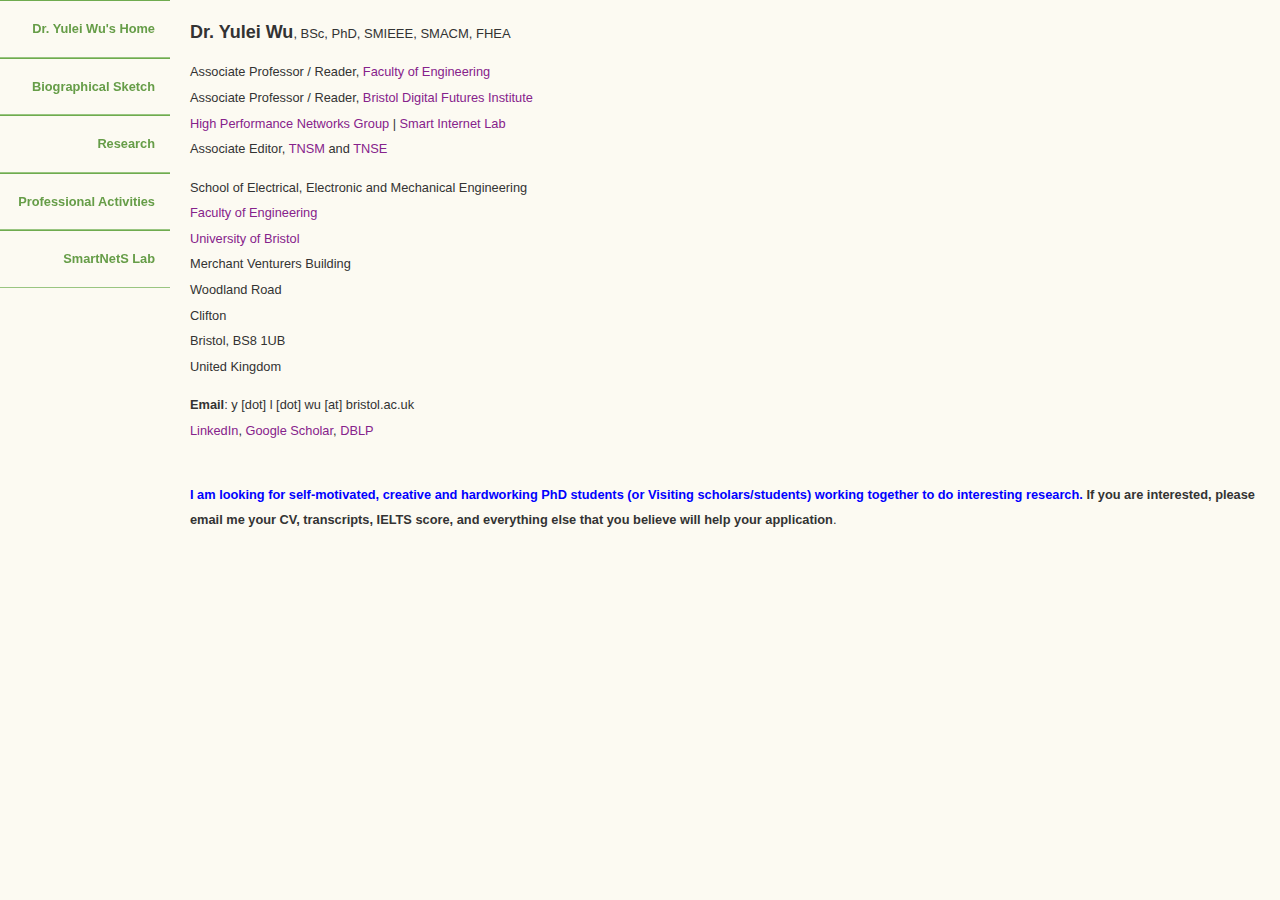
==== index.html @ 0d7cc4f5 "Update index.html" ====
<!DOCTYPE html PUBLIC "-//W3C//DTD XHTML 1.0 Transitional//EN" "http://www.w3.org/TR/xhtml1/DTD/xhtml1-transitional.dtd">
<html lang="en" xmlns="http://www.w3.org/1999/xhtml">

<head>
<title>Dr. Yulei Wu @ University of Bristol, UK</title>
<meta http-equiv="Content-Type" content="text/html; charset=iso-8859-1" />
<link href="style.css" rel="stylesheet" type="text/css" />
<meta name="viewport" content="width=device-width, minimum-scale=1.0, maximum-scale=1.0" />
</head>

<body οncοntextmenu="return false">
<section id="container">
  <aside id="navcontainer" class="column-left">
    <ul id="navlist">
      <li><a href="index.html">Dr. Yulei Wu's Home</a></li>
      <li><a href="bio.html">Biographical Sketch</a></li>
      <li><a href="research.html">Research</a></li>
      <li><a href="services.html">Professional Activities</a></li>
      <li><a href="https://wu-lab.exeter.ac.uk">SmartNetS Lab</a></li>
    </ul>
  </aside>

  <section id="content" class="column-right">
<!--    <img class="imgleft" src="images/yw.jpeg" alt="" height="270" /> -->
    <font size=4><b>Dr. Yulei Wu</b></font>, <font size=2>BSc, PhD, SMIEEE, SMACM, FHEA</font></br>
    <p>
    	Associate Professor / Reader, <a href="https://www.bristol.ac.uk/engineering/", target=_blank>Faculty of Engineering</a></br>
      Associate Professor / Reader, <a href="https://www.bristol.ac.uk/bristol-digital-futures-institute/", target=_blank>Bristol Digital Futures Institute</a></br>
      <a href="https://www.bristol.ac.uk/engineering/research/hpn/", target=_blank>High Performance Networks Group</a> | <a href="https://www.bristol.ac.uk/engineering/research/smart/", target=_blank>Smart Internet Lab</a> </br>
<!--    	PI of Smart Networks and Services (SmartNetS) Lab</br>-->
    	Associate Editor, <a href="https://www.comsoc.org/publications/journals/ieee-tnsm", target=_blank>TNSM</a> and <a href="https://www.comsoc.org/publications/journals/ieee-tnse", target=_blank>TNSE</a></br>
<!--    	Programme Lead of MSc Advanced Computer Science programmes</br>-->
    </p>
    <p>
      
    	School of Electrical, Electronic and Mechanical Engineering</br>
      <a href="https://www.bristol.ac.uk/engineering/", target=_blank>Faculty of Engineering</a></br>
      <a href="https://www.bristol.ac.uk" target=_blank>University of Bristol</a></br>
      Merchant Venturers Building</br>
      Woodland Road</br>
      Clifton</br>
      Bristol, BS8 1UB</br>
    	United Kingdom
    </p>
        
    <p>
    	<!--<b>Tel</b>: +44 (0) 1392 725832</br>-->
    	<b>Email</b>: y [dot] l [dot] wu [at] bristol.ac.uk</br>
    	<a href="https://www.linkedin.com/in/yulei-wu-7825ba165/" target=_blank>LinkedIn</a>, 
    	<a href="https://scholar.google.co.uk/citations?user=RQufjfYAAAAJ&hl=en&oi=ao" target=_blank>Google Scholar</a>, 
    	<a href="https://dblp.org/pers/hd/w/Wu:Yulei" target=_blank>DBLP</a>
    </p>
    <p>
    </br>
    <b><font color="blue">I am looking for self-motivated, creative and hardworking PhD students (or Visiting scholars/students) working together to do interesting research.</font> If you are interested, please email me your CV, transcripts, IELTS score, and everything else that you believe will help your application</b>.
<!--; For <b>PhD funding</b> click <a href="http://www.exeter.ac.uk/pg-research/money/phdfunding/" target=_blank>here</a>; For <b>how to apply</b> click <a href="http://www.exeter.ac.uk/pg-research/apply/" target=_blank>here</a>.-->
    </br>
    </br>
    </p>
<!--
    <h2>Latest News</h2>
    <ul>
    [2021]
    	<li>The website of my group is launched - <a href="https://wu-lab.exeter.ac.uk" target=_blank>https://wu-lab.exeter.ac.uk</a>. The latest news will be posted there.</li>
    	<li>Juan Zhang got her paper entitled "System Revenue Maximization for Offloading Decisions in Mobile Edge Computing" accepted by IEEE ICC-2021. Congratulations!</li>
    [2020]
    	<li>Congratulations to Dr. Yulei Wu for his elevation to the grade of ACM Senior Member.</li>
    	<li>Our paper entitled "Deep Learning for Privacy Preservation in Autonomous Moving Platforms Enhanced 5G Heterogeneous Networks" has recently been accepted by Computer Networks. You can access the paper <a href="https://authors.elsevier.com/sd/article/S1389-1286(20)31327-X", target=_blank>here</a></li>
    	<li>Haozhe Wang got his paper entitled "A Graph Neural Network-based Digital Twin for Network Slicing Management" accepted by IEEE Transactions on Industrial Informatics. Congratulations!</li>
    	<li>Welcome Mustafa Albalushi to start his PhD in my group.</li>
    	<li>Welcome Zijie Huang to start her PhD in my group.</li>
    	<li>Congratulations to Dr. Yulei Wu for his appointment as an Associate Editor of IEEE Transactions on Network Science and Engineering.</li>
    	<li>Our paper entitled "Blockchain-based Privacy Preservation for 5G-enabled Drone Communications" has been accepted by IEEE Network. You can access the paper <a href="https://arxiv.org/pdf/2009.03164.pdf", target=_blank>here</a></li>
    	<li>I am serving as the Program Co-Chair for IEEE SustainCom-2020. CFP: <a href="https://hpcn.exeter.ac.uk/sustaincom2020/", target=_blank>The 10th IEEE International Conference on Sustainable Computing and Communications (SustainCom-2020)</a>, Exeter, UK, 15-17 October 2020. (Deadline: 22 July 2020) </li>
    	<li>Juan Zhang got her paper entitled "Balancing Energy Consumption and Reputation Gain of UAV Scheduling in Edge Computing" accepted by IEEE Transactions on Cognitive Communications and Networking. Congratulations!</li>
    	<li>I am serving as a Reviewer of Newton Prize.</li>
    	<li>Chen Li got her paper entitled "A Multi-Period Multi-Objective Portfolio Selection Model with Fuzzy Random Returns for Large Scale Securities Data" accepted by IEEE Transactions on Fuzzy Systems. Congratulations!</li>
    	<li>Xiangle Cheng got his paper entitled "Safeguard Network Slicing in 5G: A Learning Augmented Optimization Approach" accepted by IEEE Journal on Selected Areas in Communications. Congratulations!</li>
    	<li>I am serving as a Reviewer of NSERC Discovery Grant.</li>
    	<li>One paper entitled "Automatic Virtual Network Embedding: A Deep Reinforcement Learning Approach with Graph Convolutional Networks" has been accepted by IEEE Journal on Selected Areas in Communications.</li>
    	<li>I am serving as the Program Co-Chair for IEEE Blockchain-2020. CFP: <a href="http://www.blockchain-ieee.org", target=_blank>The 3rd IEEE International Conference on Blockchain (Blockchain-2020)</a>, Rhodes Island, Greece, 02-06 November 2020. (Deadline: 08 August 2020) </li>
    	<li>Yuan Zuo got his paper entitled "An Intelligent Anomaly Detection Scheme for Micro-services Architectures with Temporal and Spatial Data Analysis" accepted by IEEE Transactions on Cognitive Communications and Networking. Congratulations!</li>
    [2018 - 2019]
    	<li>One paper entitled "FISE: A Forwarding Table Structure for Enterprise Networks" has been accepted by IEEE Transactions on Network and Service Management. </li>
    	<li>One paper entitled "Toward Optimal Resource Scheduling for Internet of Things under Imperfect CSI" has been accepted by IEEE Internet of Things Journal. </li>
    	<li>Yuan Zuo successfully defended his Ph.D. dissertation. Congratulations!</li>
    	<li>Xiangle Cheng successfully defended his Ph.D. dissertation. Congratulations!</li>
    	<li>CFP: <a href="https://smartcns2019.sau.edu.cn", target=_blank>The 10th IEEE International Conference on Smart Computing, Networking and Services (SmartCNS-2019)</a>, Shenyang, China, 21-23 October 2019. (Deadline: 31 July 2019) </li>
    	<li>Haozhe Wang got his paper entitled "Data-driven Dynamic Resource Scheduling for Network Slicing: A Deep Reinforcement Learning Approach" accepted by Elsevier Information Sciences. Congratulations!</li>
    	<li>CFP: IEEE Journal of Biomedical and Health Informatics, <a href="https://jbhi.embs.org/special-issues/blockchain-and-healthcare-computing/", target=_blank>Special Issue on Blockchain and Healthcare Computing</a> (Deadline: 1 October 2019)</li>
    	<li>CFP: IEEE Transactions on Cognitive Communications and Networking, <a href="https://www.comsoc.org/publications/journals/ieee-tccn/cfp/intelligent-resource-management-5g-and-beyond", target=_blank> Special Issue on Intelligent Resource Management for 5G and Beyond</a> (Deadline: 1 August 2019)</li>
    	<li>CFP: IEEE Transactions on Network Science and Engineering, <a href="https://www.comsoc.org/publications/journals/ieee-tnse/cfp/blockchain-future-networks-and-vertical-industries", target=_blank>Special Issue on Blockchain in Future Networks and Vertical Industries</a> (Deadline: 1 September 2019)</li>
    	<li>PhD Global Excellence Scholarships for international students, click <a href='http://www.exeter.ac.uk/pg-research/money/phdfunding/globalexcellence/' target=_blank>here</a> for more information. Get in touch if interested.</li>
    	<li>Our paper "Network Function Virtualization in Dynamic Networks: A Stochastic Perspective" is selected for the <a href='https://ieeexplore.ieee.org/stamp/stamp.jsp?tp=&arnumber=8610420' target=_blank>Scanning the Literature column of IEEE Network</a>.</li>
    	<li>Our paper "Stochastic Performance Analysis of Network Function Virtualisation in Future Internet," has been accepted by IEEE Journal on Selected Areas in Communications.</li>
    	<li>CFP: IEEE Transactions on Computational Social Systems, <a href="http://www.ieeesmc.org/images/publications/css/CFP-TCSS-SI_final.pdf" target=_blank>Special Issue on Social Sensing and Privacy Computing in Intelligent Social Systems</a> (Deadline: 30 June 2019)</li>
    	<li>Congratulations to Dr. Yulei Wu for his appointment as an Associate Editor of IEEE Transactions on Network and Service Management.</li>
    	<li>CFP: <a href="http://www.indin2019.org/special-sessions/ss07-5g-for-vertical-industry-services" target=_blank>Special Session on 5G for Vertical Industry Services </a>with 2019 IEEE International Conference on Industrial Informatics (INDIN-2019) (Deadline: 15 March 2019); A good quality paper may be considered for publication in IEEE Transactions on Industrial Informatics (I.F.=5.430) subjects to further rounds of review.</li>
    	<li>CFP: <a href="http://www.futuretech-conference.org/2019/index.php" target=_blank>The 14th International Conference on Future Information Technology (FutureTech-2019)</a> (Deadline: 11 January 2019)</li>
    	<li>Postdoc Research Fellow position on Resource Optimisation in 5G Networks, apply <a href="https://jobs.exeter.ac.uk/hrpr_webrecruitment/wrd/run/ETREC107GF.open?VACANCY_ID=112157LudQ&WVID=3817591jNg&LANG=USA" target=_blank>here</a> (Deadline: 7 January 2019)</li>
    	<li>PhD Studentships - Engineering and Physical Sciences Research Council (EPSRC) Doctoral Training Partnership (DTP), if you are interested in the topics of <a href="http://www.exeter.ac.uk/doctoralcollege/documents/Yulei_Wu_ESPRC_DTP_PHD_STUDENTSHIP_TEMPLATE.pdf" target=_blank>Learning-based Anomaly Detection and Prediction in 5G Mobile Networks</a> and <a href="http://www.exeter.ac.uk/doctoralcollege/documents/Yulei_Wu_2_ESPRC_DTP_PHD_STUDENTSHIP_TEMPLATE.pdf" target=_blank>Learning-to-optimization for network slicing in 5G mobile networks</a>, please get in touch and apply <a href="http://www.exeter.ac.uk/studying/funding/award/?id=3387" target=_blank>here</a> (Deadline: 7 January 2019)</li>
    	<li>Chinese students who wish to study a PhD in Exeter, PhD scholarships (in collaboration with the China Scholarship Council) are available. Please email me if interested and apply <a href="http://www.exeter.ac.uk/pg-research/money/phdfunding/chinascholarship/#R5amSYJGZf1BmICd.99" target=_blank>here</a> (Deadline: 7 January 2019) </li>
    	<li>Congratulations to Dr. Yulei Wu for his elevation to the grade of IEEE Senior Member.</li>
    	<li>Our paper "Network Function Virtualization in Dynamic Networks: A Stochastic Perspective," has been accepted by IEEE Journal on Selected Areas in Communications.</li>
    	<li>Postdoc Research Fellow position on 5G Service Function Chain, apply <a href="https://jobs.exeter.ac.uk/hrpr_webrecruitment/wrd/run/ETREC107GF.open?VACANCY_ID=112157LudQ&WVID=3817591jNg&LANG=USA" target=_blank>here</a> (Deadline: 15 July 2018)</li>
    	<li>CFP: IEEE Transactions on Sustainable Computing, 
    	<a href="https://www.computer.org/cms/Computer.org/transactions/cfps/cfp_tsuscsi_idasc.pdf" target=_blank>
    	Special Issue on Intelligent Data Analysis for Sustainable Computing</a> (Deadline: 1 September 2018)</li>
    	<li>CFP: IEEE Journal on Selected Areas in Communications, 
    	<a href="https://www.comsoc.org/publications/journals/ieee-jsac/cfp/series-network" target=_blank>
    	Series on Network Softwarization & Enablers</a></li>
    	<li>CFP: Multimedia Tools and Applications, <a href="http://static.springer.com/sgw/documents/1631723/application/pdf/MTAP+CFP+-+1111T+-+Network+Functions+Virtualization+for+Real-Time+Multimedia+Services.pdf" target=_blank>
    	Special Issue on Network Functions Virtualization for Real-Time Multimedia Services</a> (Deadline: 1 October 2018)</li>
    	<li><a href="http://infoscale.org" target=_blank>The 9th EAI International Conference on 
    	Big Data Technologies and Applications (BDTA-2018) </a>(Deadline: 10 May 2018); 
    	authors of selected best accepted and presented papers will be invited to submit an extended version to the special issues of
    	<a href="https://www.springer.com/engineering/signals/journal/11036" target=_blank>ACM/Springer Mobile Networks 
    	& Applications (MONET)</a> journal and <a href="http://www.cc-pe.net/journalinfo/index.html" target=_blank>
    	Concurrency and Computation: Practice and Experience</a> journal</li>
    	
    	
    </ul>
    -->
  </section>
</section>
</body>
</html>
---- style.css ----
html, body {
	margin : 0;
	padding : 0;
}

body {
	color : #333;
	background : #fcfaf2;
	width : 100%;
	font : 80% "lucida sans", "Trebuchet MS", Arial, Helvetica, Tahoma, sans-serif;
}

section#content {
	margin-left: 170px;
	padding: 20px;
	background : #fcfaf2;
	float: none; width: auto; 
}
.column-left {
	float:left;
}
.column-right {
	float:left;
}
aside#navcontainer {
	width:170px;
	position: fixed; 
}

#container {
	width : 100%;
	margin : 0 auto;
	line-height: 2em;
	color : #333;
}

#navcontainer ul {
	padding: 0;
	margin: 0;
	list-style: none;
	font-family: Helvetica, Arial, sans-serif;
}

#navcontainer li {
	padding:0;
	border-bottom: 1px solid #99C581;
	border-top: 1px solid #6FAB4F;
}

#navcontainer li a:hover {
	background:#669D48;
	color: #fff;
	text-decoration:none;
}
#navcontainer li a {
	color: #669D48;
	display: block;
	padding: 15px 15px;
	text-align: right;
	font-weight:  bold;
	text-decoration: none;
}

a:link, a:visited {
	color : #86228B;
	background : transparent;
	text-decoration : none;
}
a:hover {
	color : #484452;
	text-decoration : none;
}
a:active {
	color : #484500;
	text-decoration : none;
}
img {
	border : none;
}

.quote {
	border-top : 1px solid #A662AA;
	padding : 10px;
	color: #A662AA;
}
.imgleft {
	float: right;
	
}

h2 {
	margin : 0 0 .5em 0;
	font-size : 130%;
	color : #5E516F;
	background : transparent;
}

@media screen and (max-width: 740px) {
	body { font : 60% "lucida sans", "Trebuchet MS", Arial, Helvetica, Tahoma, sans-serif; }	
	.column-left, .column-right { margin:0px; }
	#navcontainer li a { text-align:center; background : #fcfaf2; padding: 8px 8px;}
	section#content, aside#navcontainer { position: relative; float: none; width: auto; margin-left: 0; }
	.imgleft {margin-right:0px}
}
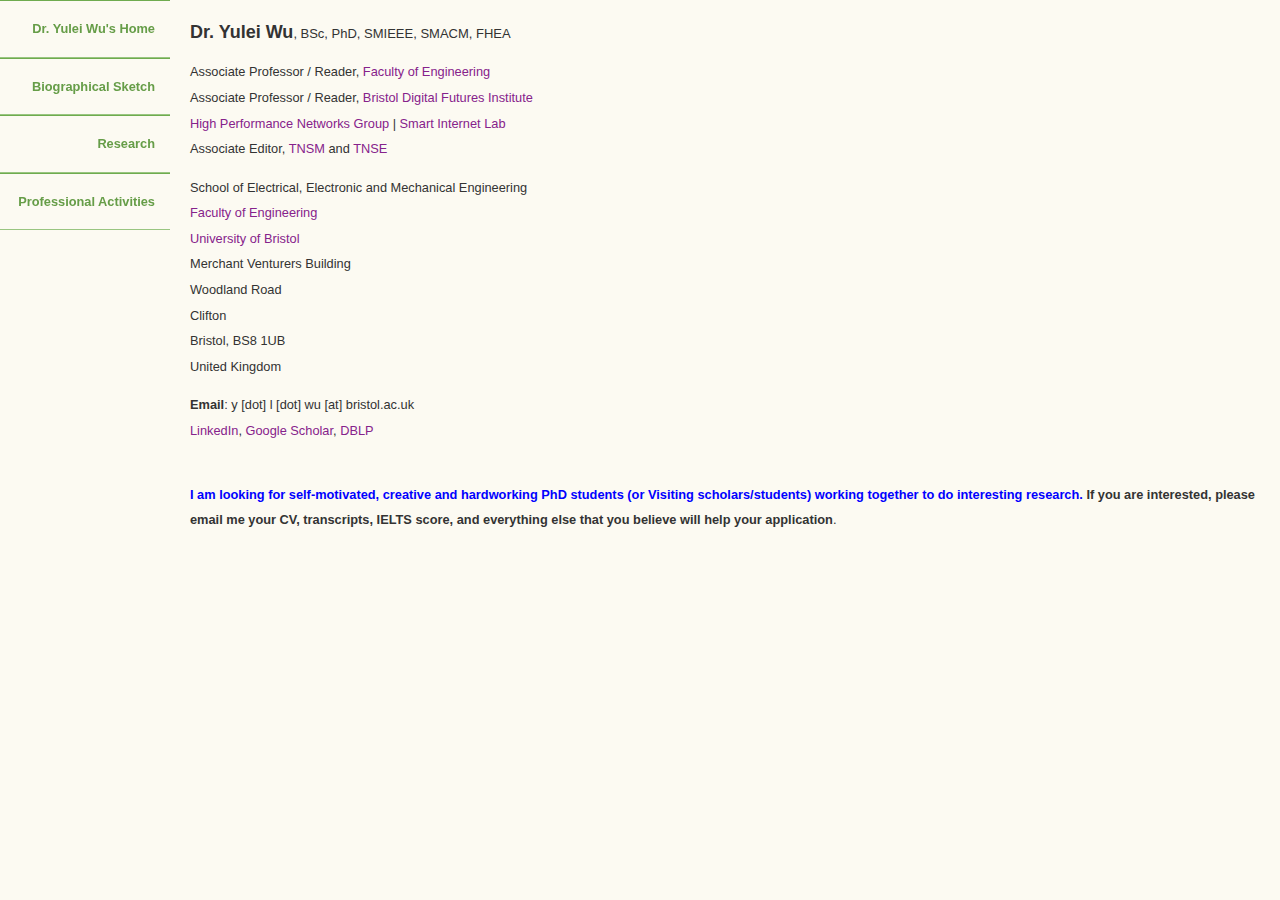
==== commit 228bcaab: "Update index.html" ====
--- a/index.html
+++ b/index.html
@@ -16,7 +16,7 @@
       <li><a href="bio.html">Biographical Sketch</a></li>
       <li><a href="research.html">Research</a></li>
       <li><a href="services.html">Professional Activities</a></li>
-      <li><a href="https://wu-lab.exeter.ac.uk">SmartNetS Lab</a></li>
+<!--      <li><a href="https://wu-lab.exeter.ac.uk">SmartNetS Lab</a></li> -->
     </ul>
   </aside>
 
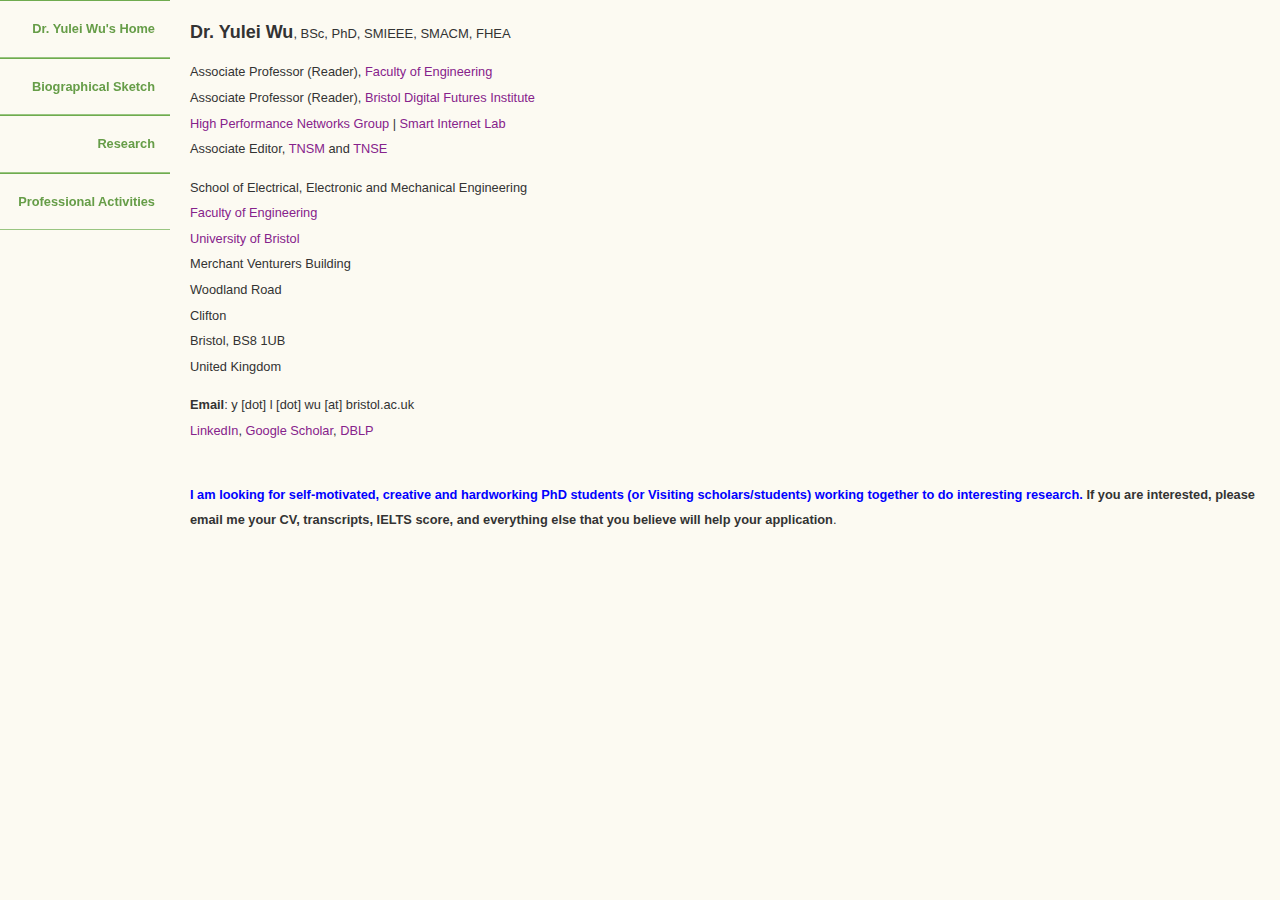
==== commit 992ff56e: "Update index.html" ====
--- a/index.html
+++ b/index.html
@@ -24,8 +24,8 @@
 <!--    <img class="imgleft" src="images/yw.jpeg" alt="" height="270" /> -->
     <font size=4><b>Dr. Yulei Wu</b></font>, <font size=2>BSc, PhD, SMIEEE, SMACM, FHEA</font></br>
     <p>
-    	Associate Professor / Reader, <a href="https://www.bristol.ac.uk/engineering/", target=_blank>Faculty of Engineering</a></br>
-      Associate Professor / Reader, <a href="https://www.bristol.ac.uk/bristol-digital-futures-institute/", target=_blank>Bristol Digital Futures Institute</a></br>
+    	Associate Professor (Reader), <a href="https://www.bristol.ac.uk/engineering/", target=_blank>Faculty of Engineering</a></br>
+      Associate Professor (Reader), <a href="https://www.bristol.ac.uk/bristol-digital-futures-institute/", target=_blank>Bristol Digital Futures Institute</a></br>
       <a href="https://www.bristol.ac.uk/engineering/research/hpn/", target=_blank>High Performance Networks Group</a> | <a href="https://www.bristol.ac.uk/engineering/research/smart/", target=_blank>Smart Internet Lab</a> </br>
 <!--    	PI of Smart Networks and Services (SmartNetS) Lab</br>-->
     	Associate Editor, <a href="https://www.comsoc.org/publications/journals/ieee-tnsm", target=_blank>TNSM</a> and <a href="https://www.comsoc.org/publications/journals/ieee-tnse", target=_blank>TNSE</a></br>
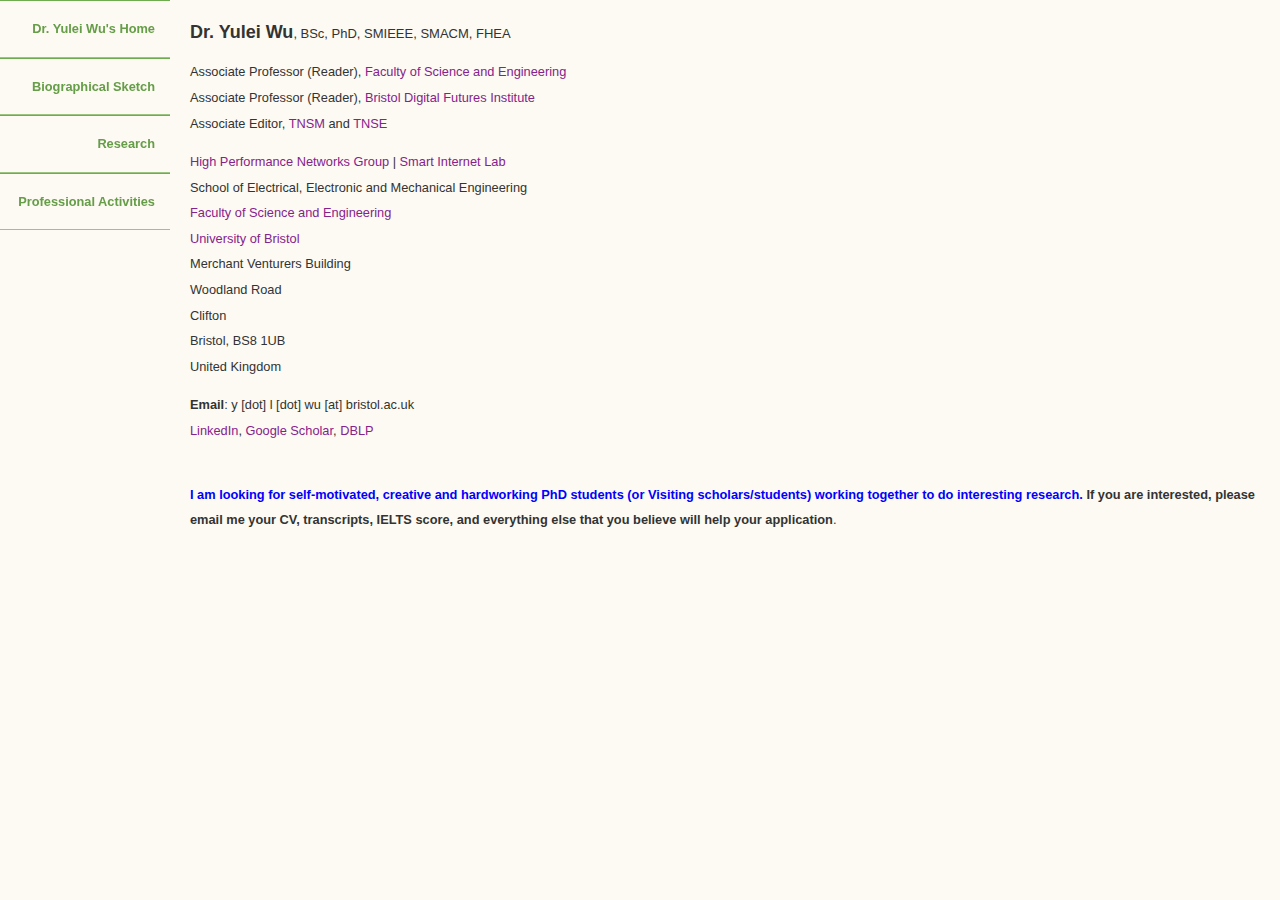
==== commit e3a233be: "Update index.html" ====
--- a/index.html
+++ b/index.html
@@ -24,17 +24,18 @@
 <!--    <img class="imgleft" src="images/yw.jpeg" alt="" height="270" /> -->
     <font size=4><b>Dr. Yulei Wu</b></font>, <font size=2>BSc, PhD, SMIEEE, SMACM, FHEA</font></br>
     <p>
-    	Associate Professor (Reader), <a href="https://www.bristol.ac.uk/engineering/", target=_blank>Faculty of Engineering</a></br>
+    	Associate Professor (Reader), <a href="https://www.bristol.ac.uk/science-engineering/", target=_blank>Faculty of Science and Engineering</a></br>
       Associate Professor (Reader), <a href="https://www.bristol.ac.uk/bristol-digital-futures-institute/", target=_blank>Bristol Digital Futures Institute</a></br>
-      <a href="https://www.bristol.ac.uk/engineering/research/hpn/", target=_blank>High Performance Networks Group</a> | <a href="https://www.bristol.ac.uk/engineering/research/smart/", target=_blank>Smart Internet Lab</a> </br>
+      
 <!--    	PI of Smart Networks and Services (SmartNetS) Lab</br>-->
     	Associate Editor, <a href="https://www.comsoc.org/publications/journals/ieee-tnsm", target=_blank>TNSM</a> and <a href="https://www.comsoc.org/publications/journals/ieee-tnse", target=_blank>TNSE</a></br>
 <!--    	Programme Lead of MSc Advanced Computer Science programmes</br>-->
     </p>
     <p>
-      
+
+      <a href="https://www.bristol.ac.uk/engineering/research/hpn/", target=_blank>High Performance Networks Group</a> | <a href="https://www.bristol.ac.uk/engineering/research/smart/", target=_blank>Smart Internet Lab</a> </br>
     	School of Electrical, Electronic and Mechanical Engineering</br>
-      <a href="https://www.bristol.ac.uk/engineering/", target=_blank>Faculty of Engineering</a></br>
+      <a href="https://www.bristol.ac.uk/science-engineering/", target=_blank>Faculty of Science and Engineering</a></br>
       <a href="https://www.bristol.ac.uk" target=_blank>University of Bristol</a></br>
       Merchant Venturers Building</br>
       Woodland Road</br>
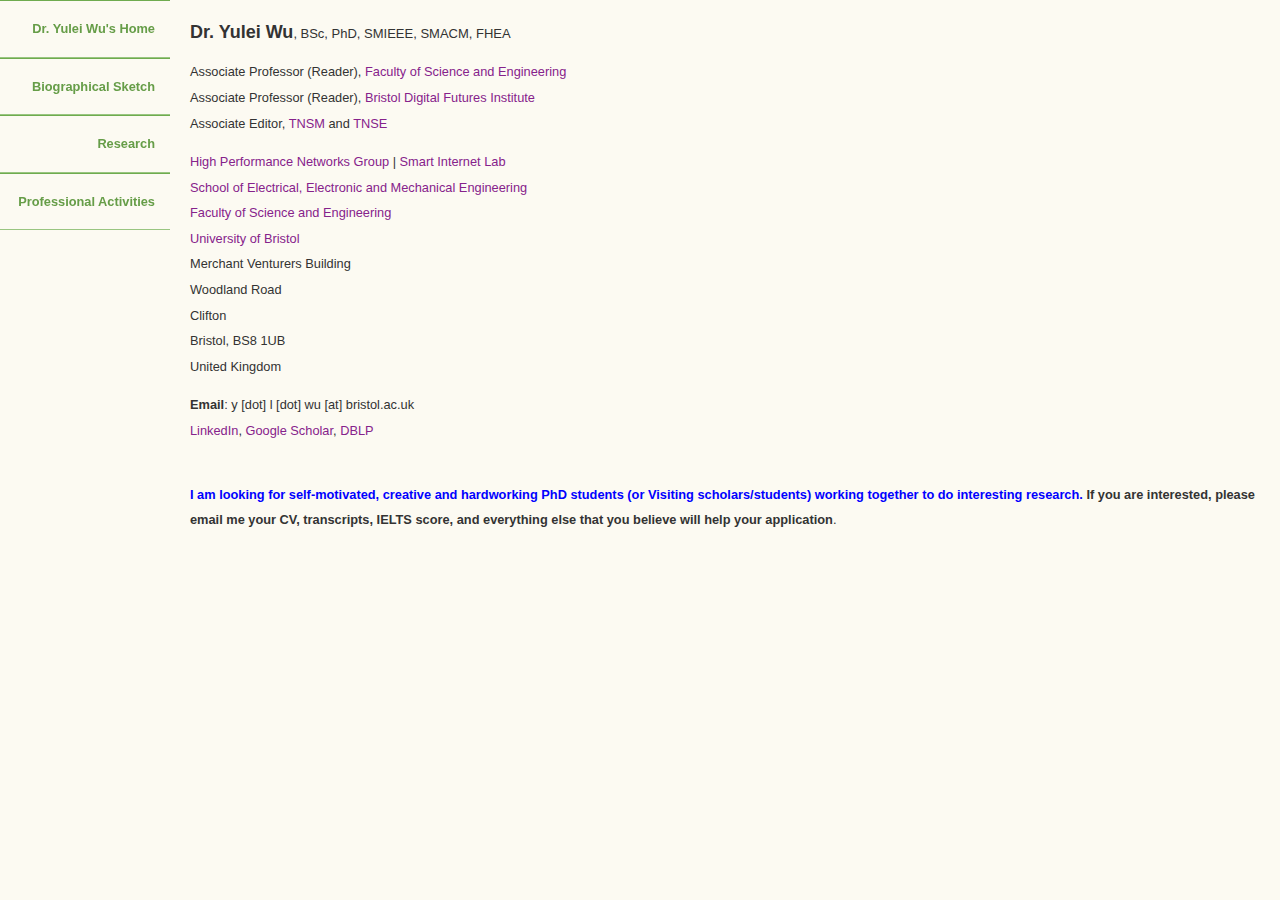
==== commit 2056087e: "Update index.html" ====
--- a/index.html
+++ b/index.html
@@ -34,7 +34,7 @@
     <p>
 
       <a href="https://www.bristol.ac.uk/engineering/research/hpn/", target=_blank>High Performance Networks Group</a> | <a href="https://www.bristol.ac.uk/engineering/research/smart/", target=_blank>Smart Internet Lab</a> </br>
-    	School of Electrical, Electronic and Mechanical Engineering</br>
+    	<a href="https://www.bristol.ac.uk/science-engineering/schools/elec-mech/", target=_blank>School of Electrical, Electronic and Mechanical Engineering</a></br>
       <a href="https://www.bristol.ac.uk/science-engineering/", target=_blank>Faculty of Science and Engineering</a></br>
       <a href="https://www.bristol.ac.uk" target=_blank>University of Bristol</a></br>
       Merchant Venturers Building</br>
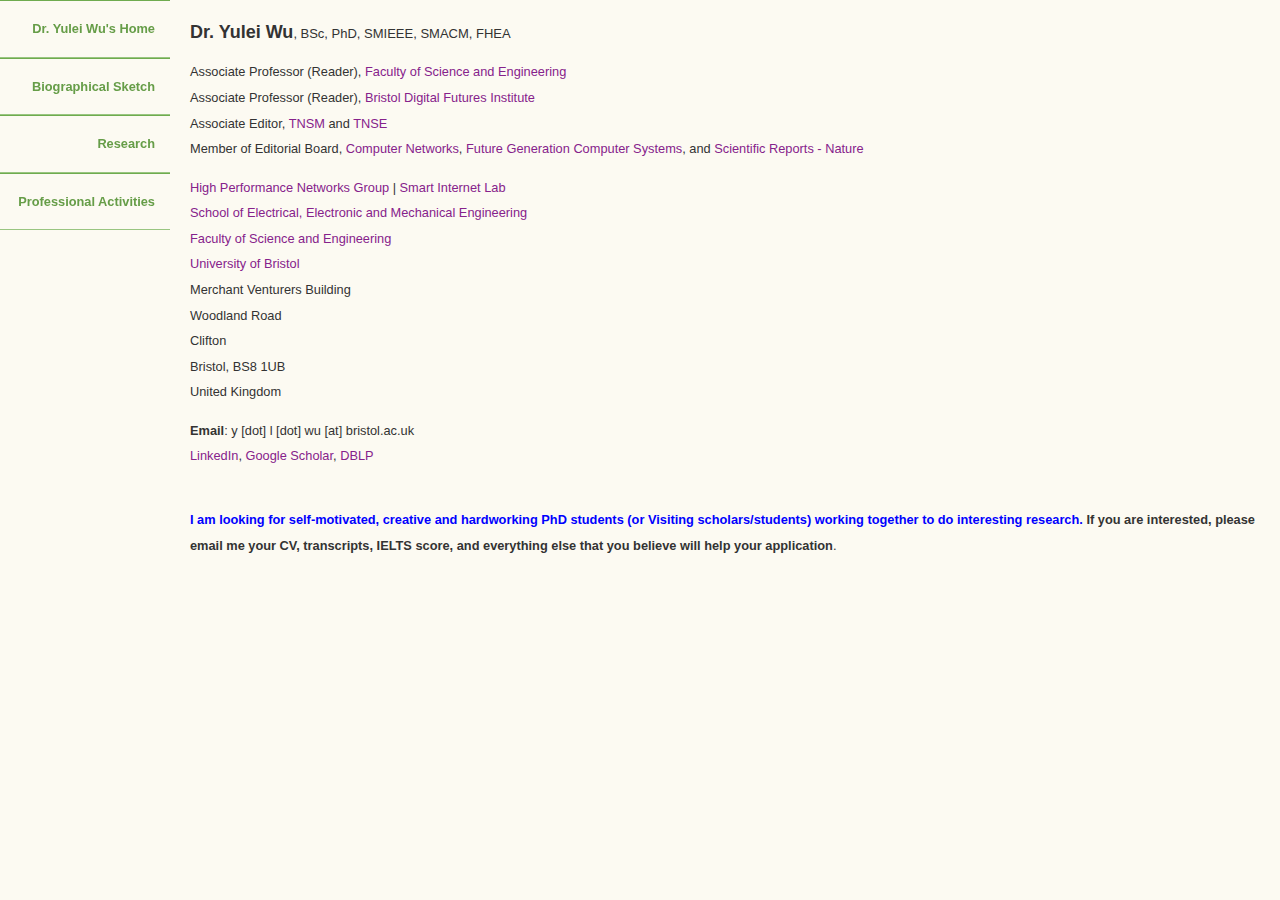
==== commit 74ad10da: "Update index.html" ====
--- a/index.html
+++ b/index.html
@@ -29,6 +29,7 @@
       
 <!--    	PI of Smart Networks and Services (SmartNetS) Lab</br>-->
     	Associate Editor, <a href="https://www.comsoc.org/publications/journals/ieee-tnsm", target=_blank>TNSM</a> and <a href="https://www.comsoc.org/publications/journals/ieee-tnse", target=_blank>TNSE</a></br>
+    Member of Editorial Board, <a href="https://www.sciencedirect.com/journal/computer-networks", target=_blank>Computer Networks</a>, <a href="https://www.sciencedirect.com/journal/future-generation-computer-systems", target=_blank>Future Generation Computer Systems</a>, and <a href="https://www.nature.com/srep/", target=_blank>Scientific Reports - Nature</a></br>
 <!--    	Programme Lead of MSc Advanced Computer Science programmes</br>-->
     </p>
     <p>
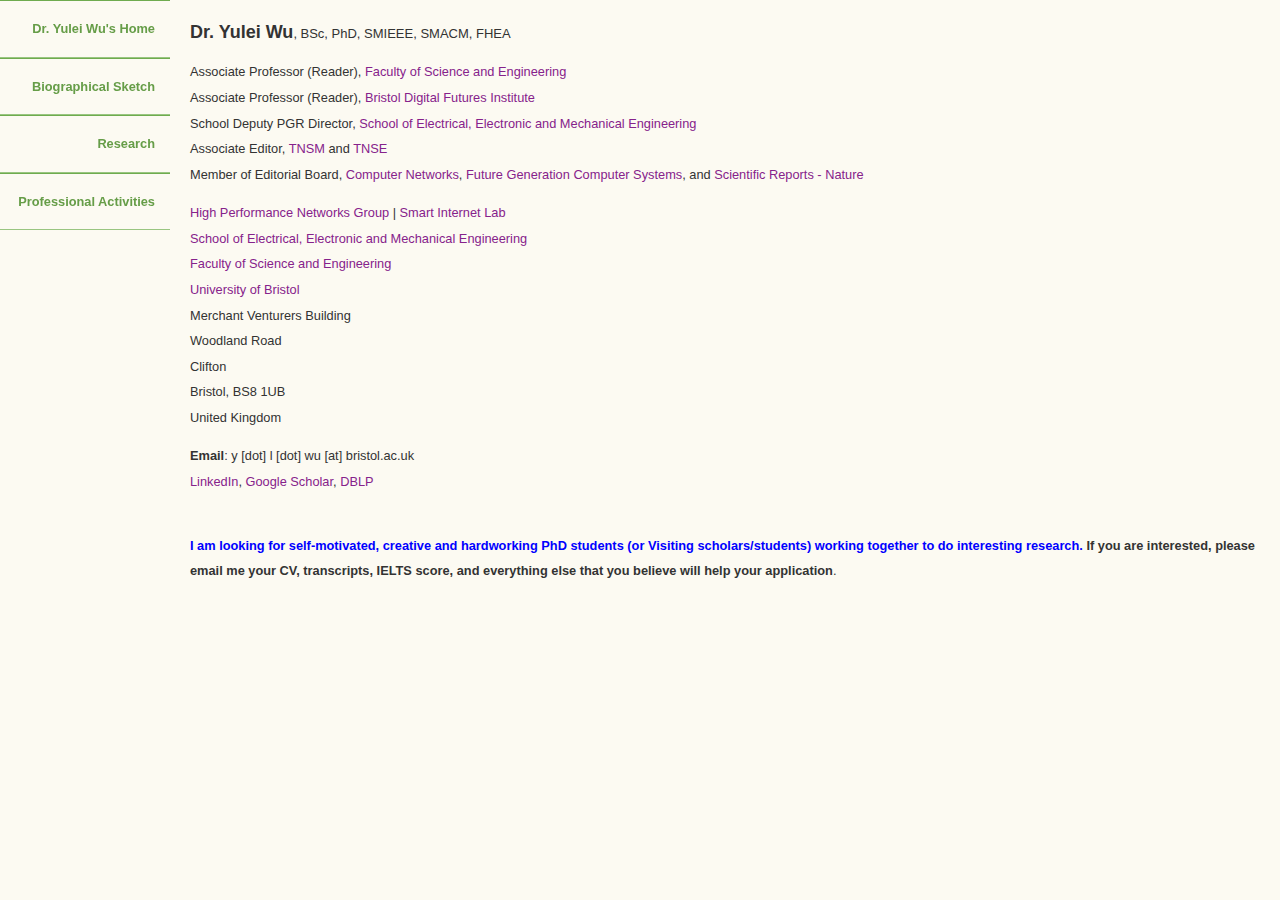
==== commit 25e1ee87: "Update index.html" ====
--- a/index.html
+++ b/index.html
@@ -26,7 +26,7 @@
     <p>
     	Associate Professor (Reader), <a href="https://www.bristol.ac.uk/science-engineering/", target=_blank>Faculty of Science and Engineering</a></br>
       Associate Professor (Reader), <a href="https://www.bristol.ac.uk/bristol-digital-futures-institute/", target=_blank>Bristol Digital Futures Institute</a></br>
-      
+      School Deputy PGR Director, <a href="https://www.bristol.ac.uk/science-engineering/schools/elec-mech/", target=_blank>School of Electrical, Electronic and Mechanical Engineering</a></br>
 <!--    	PI of Smart Networks and Services (SmartNetS) Lab</br>-->
     	Associate Editor, <a href="https://www.comsoc.org/publications/journals/ieee-tnsm", target=_blank>TNSM</a> and <a href="https://www.comsoc.org/publications/journals/ieee-tnse", target=_blank>TNSE</a></br>
     Member of Editorial Board, <a href="https://www.sciencedirect.com/journal/computer-networks", target=_blank>Computer Networks</a>, <a href="https://www.sciencedirect.com/journal/future-generation-computer-systems", target=_blank>Future Generation Computer Systems</a>, and <a href="https://www.nature.com/srep/", target=_blank>Scientific Reports - Nature</a></br>
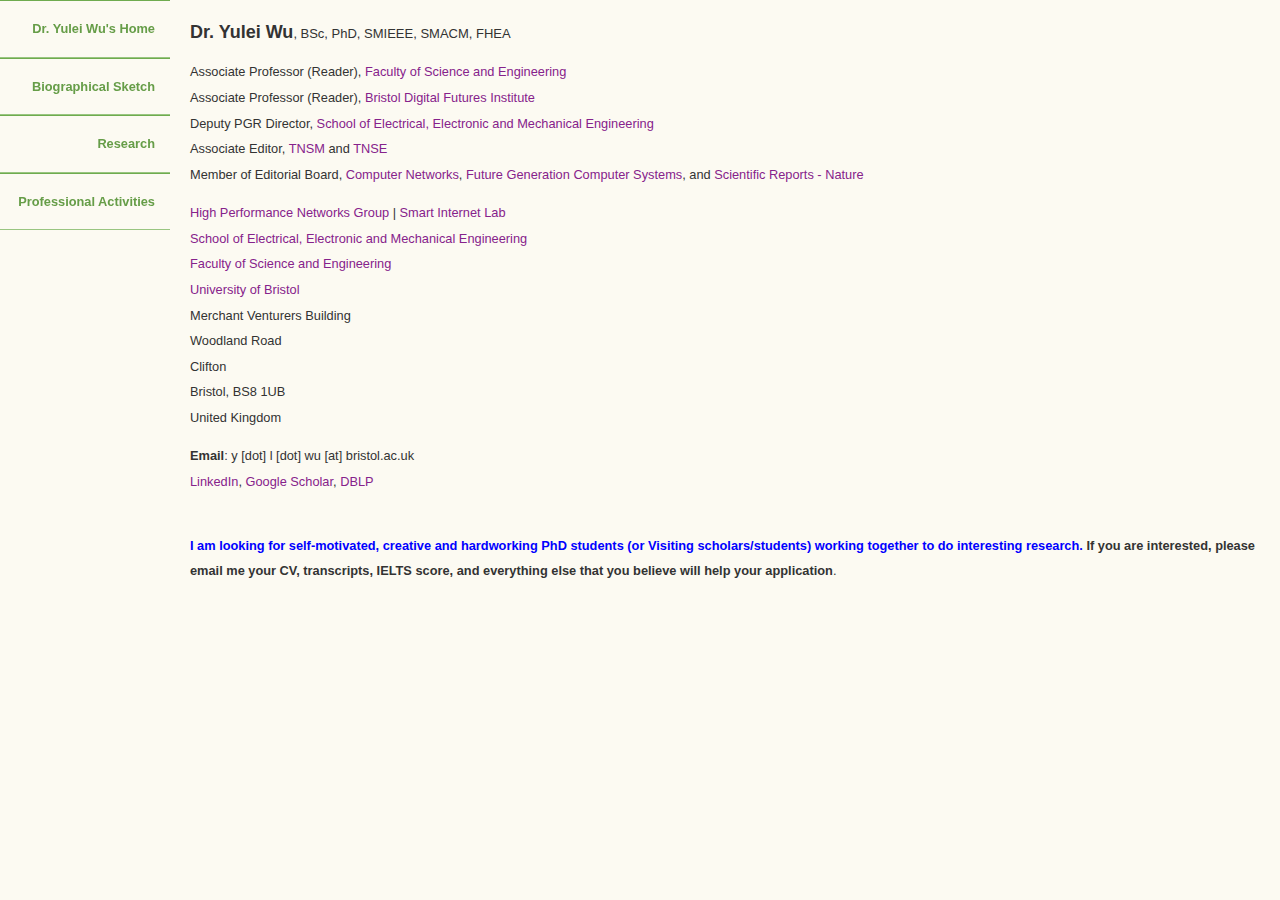
==== commit 13581775: "Update index.html" ====
--- a/index.html
+++ b/index.html
@@ -26,7 +26,7 @@
     <p>
     	Associate Professor (Reader), <a href="https://www.bristol.ac.uk/science-engineering/", target=_blank>Faculty of Science and Engineering</a></br>
       Associate Professor (Reader), <a href="https://www.bristol.ac.uk/bristol-digital-futures-institute/", target=_blank>Bristol Digital Futures Institute</a></br>
-      School Deputy PGR Director, <a href="https://www.bristol.ac.uk/science-engineering/schools/elec-mech/", target=_blank>School of Electrical, Electronic and Mechanical Engineering</a></br>
+      Deputy PGR Director, <a href="https://www.bristol.ac.uk/science-engineering/schools/elec-mech/", target=_blank>School of Electrical, Electronic and Mechanical Engineering</a></br>
 <!--    	PI of Smart Networks and Services (SmartNetS) Lab</br>-->
     	Associate Editor, <a href="https://www.comsoc.org/publications/journals/ieee-tnsm", target=_blank>TNSM</a> and <a href="https://www.comsoc.org/publications/journals/ieee-tnse", target=_blank>TNSE</a></br>
     Member of Editorial Board, <a href="https://www.sciencedirect.com/journal/computer-networks", target=_blank>Computer Networks</a>, <a href="https://www.sciencedirect.com/journal/future-generation-computer-systems", target=_blank>Future Generation Computer Systems</a>, and <a href="https://www.nature.com/srep/", target=_blank>Scientific Reports - Nature</a></br>
